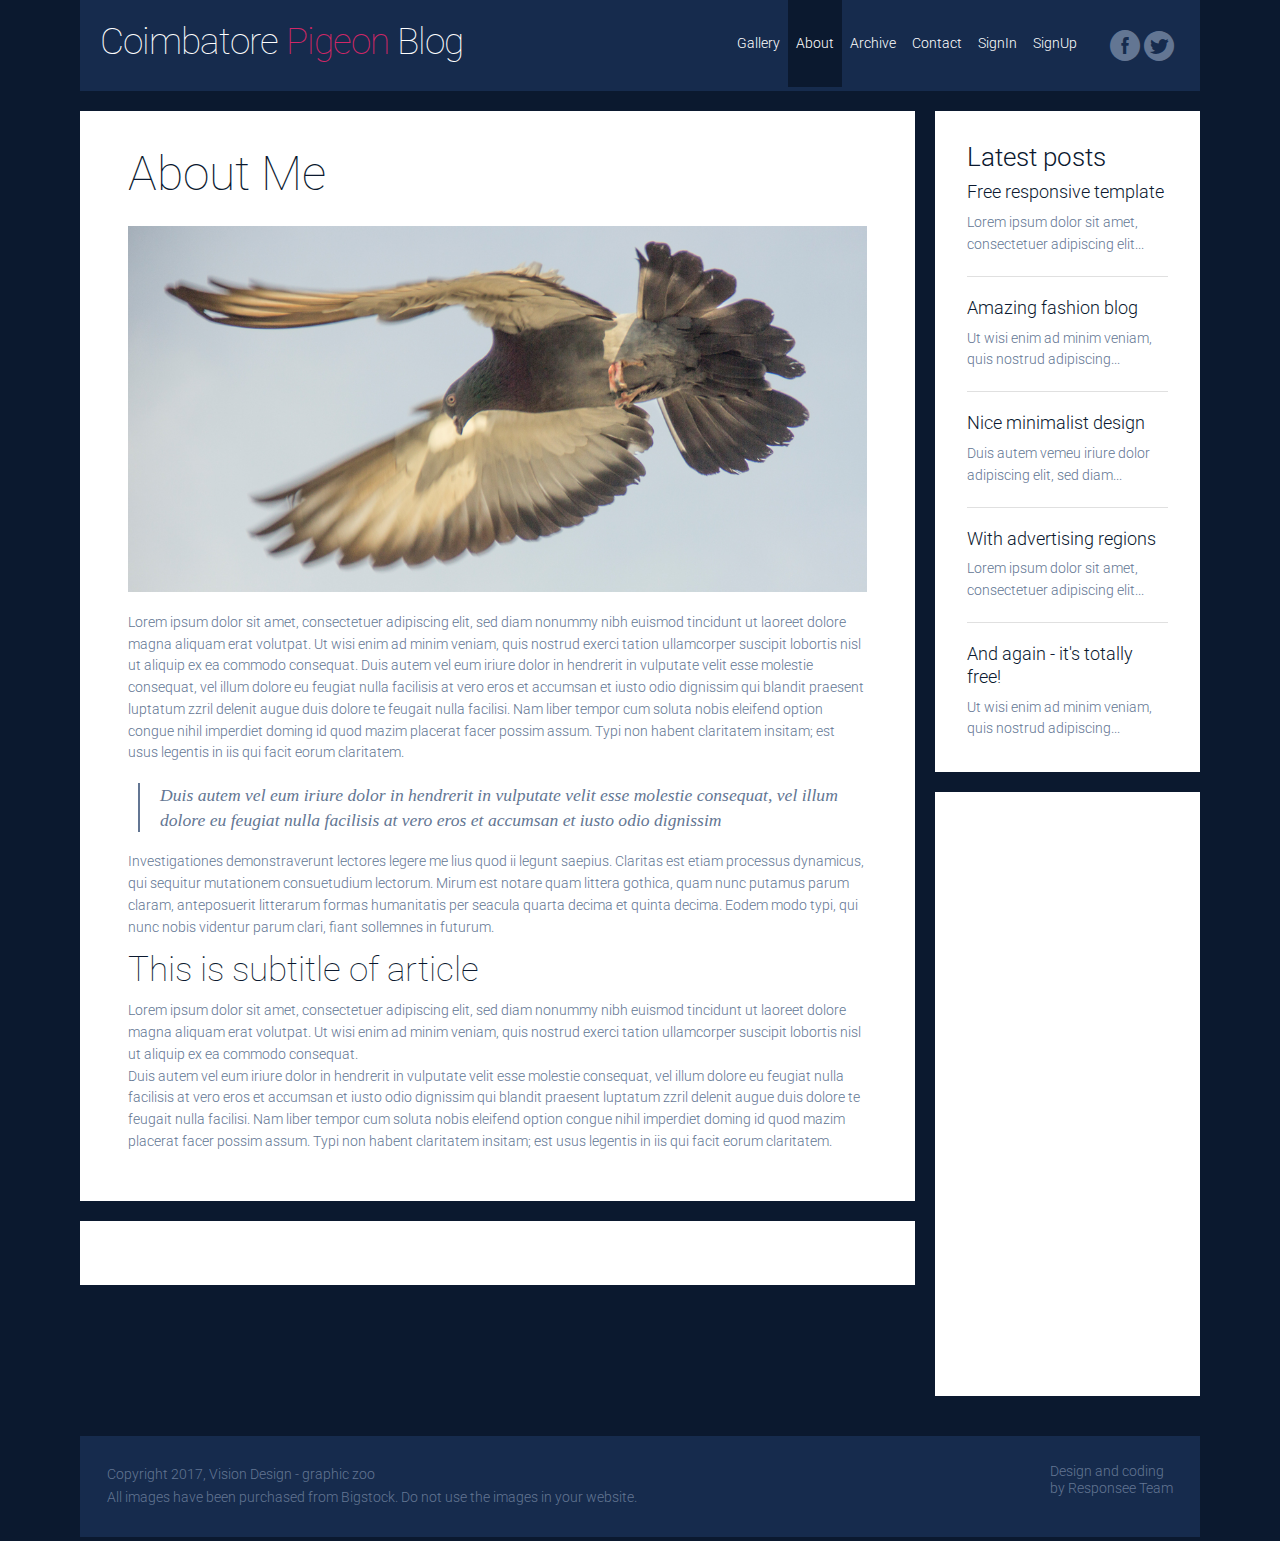
==== about.html @ 30ce37cb "Pigeon Website uplaod" ====
<!DOCTYPE html>
<html lang="en-US">
   <head>
      <meta charset="UTF-8">
      <meta name="viewport" content="width=device-width, initial-scale=1.0" />
      <title>Pegions Keeping is our Hobby | Pigeon Racing is our Passion</title>
      <meta name="description" content="Download free amazing responsive Fashion Blog template."/>
      <meta name="keywords" content="free, responsive, blog, fashion, web site, template"/>
      <link rel="stylesheet" href="css/components.css">
      <link rel="stylesheet" href="css/icons.css">
      <link rel="stylesheet" href="css/responsee.css">
      <!-- CUSTOM STYLE -->
      <link rel="stylesheet" href="css/template-style.css">       
      <link href='https://fonts.googleapis.com/css?family=Roboto:400,100,300,700&subset=latin,latin-ext' rel='stylesheet' type='text/css'>      
      <script type="text/javascript" src="js/jquery-1.8.3.min.js"></script>
      <script type="text/javascript" src="js/jquery-ui.min.js"></script>               
   </head>
   <body class="size-1140">
      <!-- TOP NAV WITH LOGO -->          
      <header class="margin-bottom">
         <div class="line">
            <nav>
               <div class="top-nav">
                  <p class="nav-text"></p>
                  <a class="logo" href="index.html">            
                  Coimbatore<span> Pigeon</span> Blog
                  </a>                                     
                  <ul class="top-ul right">
                     <li>            
                        <a href="gallery.html">Gallery</a>            
                     </li>
                     <li>            
                        <a href="about.html">About</a>            
                     </li>
                     <li>            
                        <a href="archive.html">Archive</a>            
                     </li>
                     <li>            
                        <a href="contact.html">Contact</a>            
                     </li>
                     <li>            
                        <a href="login.html">SignIn</a>            
                     </li>
					 <li>            
                        <a href="login.html">SignUp</a>            
                     </li>
                     <div class="social right">	           
                        <a target="_blank" href="https://www.facebook.com/myresponsee">
                        <i class="icon-facebook_circle icon2x"></i>
                        </a>          
                        <a target="_blank" href="https://twitter.com/MyResponsee">
                        <i class="icon-twitter_circle icon2x"></i>
                        </a>          
                     </div>
                  </ul>
               </div>
            </nav>
         </div>
      </header>
      <!-- MAIN SECTION -->                  
      <section id="article-section" class="line">
         <div class="margin">
            <!-- ARTICLES -->             
            <div class="s-12 m-7 l-9">
               <!-- ARTICLE 1 -->               
               <article class="margin-bottom">
                  <!-- text -->                 
                  <div class="post-text">
                     <h1>About Me</h1>
                     <img src="img/post3-big.jpg" alt="Fashion">
                     <p>
                        Lorem ipsum dolor sit amet, consectetuer adipiscing elit, sed diam nonummy nibh euismod tincidunt ut laoreet dolore magna 
                        aliquam erat volutpat. Ut wisi enim ad minim veniam, quis nostrud exerci tation ullamcorper suscipit lobortis nisl ut aliquip 
                        ex ea commodo consequat. Duis autem vel eum iriure dolor in hendrerit in vulputate velit esse molestie consequat, vel illum 
                        dolore eu feugiat nulla facilisis at vero eros et accumsan et iusto odio dignissim qui blandit praesent luptatum zzril delenit 
                        augue duis dolore te feugait nulla facilisi. Nam liber tempor cum soluta nobis eleifend option congue nihil imperdiet doming 
                        id quod mazim placerat facer possim assum. Typi non habent claritatem insitam; est usus legentis in iis qui facit eorum claritatem.
                     </p>
                     <br>
                     <blockquote>
                        Duis autem vel eum iriure dolor in hendrerit in vulputate velit esse molestie consequat, vel illum 
                        dolore eu feugiat nulla facilisis at vero eros et accumsan et iusto odio dignissim
                     </blockquote>
                     <br>
                     <p> 
                        Investigationes demonstraverunt lectores legere me lius quod ii legunt saepius. Claritas est etiam processus dynamicus, 
                        qui sequitur mutationem consuetudium lectorum. Mirum est notare quam littera gothica, quam nunc putamus parum claram, 
                        anteposuerit litterarum formas humanitatis per seacula quarta decima et quinta decima. Eodem modo typi, qui nunc nobis 
                        videntur parum clari, fiant sollemnes in futurum.             
                     </p>
                     <h2>This is subtitle of article</h2>
                     <p>
                        Lorem ipsum dolor sit amet, consectetuer adipiscing elit, sed diam nonummy nibh euismod tincidunt ut laoreet dolore magna 
                        aliquam erat volutpat. Ut wisi enim ad minim veniam, quis nostrud exerci tation ullamcorper suscipit lobortis nisl ut aliquip 
                        ex ea commodo consequat.
                     </p>
                     <p>
                        Duis autem vel eum iriure dolor in hendrerit in vulputate velit esse molestie consequat, vel illum 
                        dolore eu feugiat nulla facilisis at vero eros et accumsan et iusto odio dignissim qui blandit praesent luptatum zzril delenit 
                        augue duis dolore te feugait nulla facilisi. Nam liber tempor cum soluta nobis eleifend option congue nihil imperdiet doming 
                        id quod mazim placerat facer possim assum. Typi non habent claritatem insitam; est usus legentis in iis qui facit eorum claritatem.
                     </p>
                  </div>
               </article>
               <!-- AD REGION -->
               <div class="line">
                  <div class="advertising horizontal">
                     <script async src="//pagead2.googlesyndication.com/pagead/js/adsbygoogle.js"></script>
                     <!-- Fashion Blog -->
                     <ins class="adsbygoogle" style="display:block" data-ad-client="ca-pub-8115128083480193" data-ad-slot="9121305263" data-ad-format="auto"></ins>
                     <script>
                        (adsbygoogle = window.adsbygoogle || []).push({});
                     </script>          
                  </div>
               </div>
            </div>
            <!-- SIDEBAR -->             
            <div class="s-12 m-5 l-3">
               <aside>
                  <!-- LATEST POSTS -->
                  <button onclick="topFunction()" id="myBtn" title="Go to top">Top</button>
                  <div class="aside-block margin-bottom">
                     <h3>Latest posts</h3>
                     <a class="latest-posts" href="post-1.html">
                        <h5>Free responsive template</h5>
                        <p>
                           Lorem ipsum dolor sit amet, consectetuer adipiscing elit...
                        </p>
                     </a>
                     <a class="latest-posts" href="post-2.html">
                        <h5>Amazing fashion blog</h5>
                        <p>
                           Ut wisi enim ad minim veniam, quis nostrud adipiscing...
                        </p>
                     </a>
                     <a class="latest-posts" href="post-3.html">
                        <h5>Nice minimalist design</h5>
                        <p>
                           Duis autem vemeu iriure dolor adipiscing elit, sed diam...
                        </p>
                     </a>
                     <a class="latest-posts" href="post-4.html">
                        <h5>With advertising regions</h5>
                        <p>
                           Lorem ipsum dolor sit amet, consectetuer adipiscing elit...
                        </p>
                     </a>
                     <a class="latest-posts" href="post-5.html">
                        <h5>And again - it's totally free!</h5>
                        <p>
                           Ut wisi enim ad minim veniam, quis nostrud adipiscing...
                        </p>
                     </a>
                  </div>
                  <!-- AD REGION -->         
                  <div class="advertising margin-bottom hide-s">
                    <script async src="//pagead2.googlesyndication.com/pagead/js/adsbygoogle.js"></script>
                    <!-- Fashion 160x600 -->
                    <ins class="adsbygoogle"
                         style="display:inline-block;width:160px;height:600px"
                         data-ad-client="ca-pub-8115128083480193"
                         data-ad-slot="7468355662"></ins>
                    <script>
                    (adsbygoogle = window.adsbygoogle || []).push({});
                    </script>          
                  </div>
               </aside>
            </div>
         </div>
      </section>
      <!-- FOOTER -->       
      <div class="line">
         <footer>
            <div class="s-12 l-8">
               <p>
                  Copyright 2017, Vision Design - graphic zoo<br>
                  All images have been purchased from Bigstock. Do not use the images in your website.
               </p>
            </div>
            <div class="s-12 l-4">		                            
               <a class="right" href="http://www.myresponsee.com" title="Responsive framework">Design and coding<br>
               by Responsee Team
               </a>                       
            </div>
         </footer>
      </div>
      <script type="text/javascript" src="js/responsee.js"></script>
      <script>
// When the user scrolls down 20px from the top of the document, show the button
window.onscroll = function() {scrollFunction()};

function scrollFunction() {
    if (document.body.scrollTop > 100 || document.documentElement.scrollTop > 100) {
        document.getElementById("myBtn").style.display = "block";
    } else {
        document.getElementById("myBtn").style.display = "none";
    }
}

// When the user clicks on the button, scroll to the top of the document
function topFunction() {
    document.body.scrollTop = 0;
    document.documentElement.scrollTop = 0;
}
</script>
   </body>
</html>
---- css/components.css ----
/*
 * Components CSS - v4 - 2016-07-08
 * https://www.myresponsee.com
 * Copyright 2016, Vision Design - graphic zoo
 * Free to use under the MIT license.
*/
/* Tabs */
.tab-item {
  background: none repeat scroll 0 0 #fff;
  display: none;
  padding: 1.25rem 0;
}
.tab-item.tab-active {
  display: block;
}
.tab-content > .tab-label {
  display: none;
}
.tab-nav > .tab-label {
  float:left;
}
a.tab-label, a.tab-label:link, a.tab-label:visited, a.tab-label:hover {
  background: none repeat scroll 0 0 #262626;
  color: #fff;
  margin-right: 1px;
  padding: 0.625rem 1.25rem;
  transition: background 0.20s linear 0s;
  -o-transition: background 0.20s linear 0s;
  -ms-transition: background 0.20s linear 0s;
  -moz-transition: background 0.20s linear 0s;
  -webkit-transition: background 0.20s linear 0s;
}
a.tab-label:hover,a.tab-label.active-btn {
  background: none repeat scroll 0 0 #999;
}
.tab-label.active-btn {
  cursor: default;
}
.tab-content {
  text-align: left;
}
@media screen and (max-width:768px) {    
  .tab-nav > .tab-label {
    margin: 0.5px 0;
    width: 100%;
  }
}
/* Custom forms */
form.customform input, form.customform select, form.customform textarea, form.customform button {
 font-size:0.9rem;
 font-family:inherit;
 margin-bottom:1.25rem;
} 
form.customform input, form.customform select {height: 2.7rem;}
form.customform input, form.customform textarea, form.customform select { 
 background: none repeat scroll 0 0 #F5F5F5;
 transition: background 0.20s linear 0s;
 -o-transition: background 0.20s linear 0s;
 -ms-transition: background 0.20s linear 0s;
 -moz-transition: background 0.20s linear 0s;
 -webkit-transition: background 0.20s linear 0s;
}
form.customform input:hover, form.customform textarea:hover, form.customform select:hover, form.customform input:focus, form.customform textarea:focus, form.customform select:focus {background: none repeat scroll 0 0 #fff;}
form.customform input, form.customform textarea, form.customform select {
 background: none repeat scroll 0 0 #F5F5F5;
 border: 1px solid #E0E0E0;
 padding: 0.625rem;
 width: 100%;
}
form.customform input[type="file"] {
 border: 1px solid #E0E0E0;
 height: auto;
 max-height: 2.7rem;
 min-height: 2.7rem;
 padding: 0.4rem;
 width: 100%;
}
form.customform input[type="radio"], form.customform input[type="checkbox"] {
 margin-right: 0.625rem;
 width:auto;
 padding:0;
 height:auto;
}
form.customform option {padding: 0.625rem;}
form.customform select[multiple="multiple"] {height: auto;}
form.customform button {
 width: 100%;
 background: none repeat scroll 0 0 #152732;
 border: 0 none;
 color: #fff;
 height: 2.7rem;
 padding: 0.625rem;
 cursor:pointer;
 width: 100%;
 transition: background 0.20s linear 0s;
 -o-transition: background 0.20s linear 0s;
 -ms-transition: background 0.20s linear 0s;
 -moz-transition: background 0.20s linear 0s;
 -webkit-transition: background 0.20s linear 0s;
}
/* Tooltip */
a.tooltip-container,.tooltip-container {
  border-bottom:1px dotted;
  border-bottom-color: color;
  cursor: help;
  font-weight: 600;
}
a .tooltip-content,.tooltip-content {
  background: #152732 none repeat scroll 0 0;
  color: #fff!important;
  border-radius: 3px;
  display: none;
  font-size: 0.8rem;
  font-weight: normal;
  line-height: 1.3rem;
  margin-top: -1.25rem;
  max-width: 300px;
  padding: 0.625rem;
  position: absolute;
  z-index: 10;
}
.tooltip-content::after {
  border-left: 9px solid transparent;
  border-right: 9px solid transparent;
  border-top: 7px solid #152732;
  bottom: -5px;
  clear: both;
  content: "";
  height: 0;
  left: 50%;
  margin-left: -5px;
  position: absolute;
  width: 0;
}
a.tooltip-content.tooltip-bottom,.tooltip-content.tooltip-bottom {
  margin-top: 1.25rem;
}
.tooltip-content.tooltip-bottom::after {
  border-left: 9px solid transparent;
  border-right: 9px solid transparent;
  border-top: 0;
  border-bottom: 7px solid #152732;
  top: -5px;
}
/* Buttons */
.button,a.button,a.button:link,a.button:active,a.button:visited {
  background: #777 none repeat scroll 0 0;
  border: 0;
  color: #fff;
  cursor: pointer;
  display: inline-block;
  font-size: 0.85rem;
  padding: 0.825rem 1rem;
  text-align: center;
  transition: all 0.20s linear 0s;
  -o-transition: all 0.20s linear 0s;
  -ms-transition: all 0.20s linear 0s;
  -moz-transition: all 0.20s linear 0s;
  -webkit-transition: all 0.20s linear 0s;
}
.button.rounded-btn {
  border-radius: 4px;
}
.button.rounded-full-btn {
  border-radius: 100px;
}
.button:hover {box-shadow: 0 0 10px 100px rgba(255,255,255,0.15) inset;}
.button.secondary-btn,a.button.secondary-btn,a.button.secondary-btn:link,a.button.secondary-btn:active,a.button.secondary-btn:visited {
  background: #444 none repeat scroll 0 0;
}
.button.cancel-btn,a.button.cancel-btn,a.button.cancel-btn:link,a.button.cancel-btn:active,a.button.cancel-btn:visited {
  background: #dc003a none repeat scroll 0 0;
}
.button.submit-btn,a.button.submit-btn,a.button.submit-btn:link,a.button.submit-btn:active,a.button.submit-btn:visited {
  background: #b4bf04 none repeat scroll 0 0;
}
.button.reload-btn,a.button.reload-btn,a.button.reload-btn:link,a.button.reload-btn:active,a.button.reload-btn:visited {
  background: #ff9800 none repeat scroll 0 0;
}
.button.disabled-btn {
  cursor: not-allowed!important;
  opacity: 0.2;
}
.button i {
  background: rgba(0, 0, 0, 0.1) none repeat scroll 0 0;
  border-radius: 27px;
  color: #fff!important;
  display: inline-block;
  font-size: 0.8rem;
  height: 27px;
  line-height: 27px;
  margin-right: 5px;
  width: 27px;
  transition: all 0.20s linear 0s;
  -o-transition: all 0.20s linear 0s;
  -ms-transition: all 0.20s linear 0s;
  -moz-transition: all 0.20s linear 0s;
  -webkit-transition: all 0.20s linear 0s;
}
.button:hover > i {
  background: rgba(0, 0, 0, 0.06) none repeat scroll 0 0;
}
---- css/icons.css ----
/* Icon font - MFG labs */
@font-face {
  font-family: 'mfg';
    src: url('../font/mfglabsiconset-webfont.eot');
    src: url('../font/mfglabsiconset-webfont.svg#mfg_labs_iconsetregular') format('svg'),
   		   url('../font/mfglabsiconset-webfont.eot?#iefix') format('embedded-opentype'),
         url('../font/mfglabsiconset-webfont.woff') format('woff'),
         url('../font/mfglabsiconset-webfont.ttf') format('truetype');
    font-weight: normal;
    font-style: normal;
}

.icon-cloud,
.icon-at,
.icon-plus,
.icon-minus,
.icon-arrow_up,
.icon-arrow_down,
.icon-arrow_right,
.icon-arrow_left,
.icon-chevron_down,
.icon-chevron_up,
.icon-chevron_right,
.icon-chevron_left,
.icon-reorder,
.icon-list,
.icon-reorder_square,
.icon-reorder_square_line,
.icon-coverflow,
.icon-coverflow_line,
.icon-pause,
.icon-play,
.icon-step_forward,
.icon-step_backward,
.icon-fast_forward,
.icon-fast_backward,
.icon-cloud_upload,
.icon-cloud_download,
.icon-data_science,
.icon-data_science_black,
.icon-globe,
.icon-globe_black,
.icon-phone
.icon-math_ico,
.icon-math,
.icon-math_black,
.icon-paperplane_ico,
.icon-paperplane,
.icon-paperplane_black,
.icon-color_balance,
.icon-star,
.icon-star_half,
.icon-star_empty,
.icon-star_half_empty,
.icon-reload,
.icon-heart,
.icon-heart_broken,
.icon-hashtag,
.icon-reply,
.icon-retweet,
.icon-signin,
.icon-signout,
.icon-download,
.icon-upload,
.icon-placepin,
.icon-display_screen,
.icon-tablet,
.icon-smartphone,
.icon-connected_object,
.icon-lock,
.icon-unlock,
.icon-camera,
.icon-isight,
.icon-video_camera,
.icon-random,
.icon-message,
.icon-discussion,
.icon-calendar,
.icon-ringbell,
.icon-movie,
.icon-mail,
.icon-pen,
.icon-settings,
.icon-measure,
.icon-vector,
.icon-vector_pen,
.icon-mute_on,
.icon-mute_off,
.icon-home,
.icon-sheet,
.icon-arrow_big_right,
.icon-arrow_big_left,
.icon-arrow_big_down,
.icon-arrow_big_up,
.icon-dribbble_circle,
.icon-dribbble,
.icon-facebook_circle,
.icon-facebook,
.icon-git_circle_alt,
.icon-git_circle,
.icon-git,
.icon-octopus,
.icon-twitter_circle,
.icon-twitter,
.icon-google_plus_circle,
.icon-google_plus,
.icon-linked_in_circle,
.icon-linked_in,
.icon-instagram,
.icon-instagram_circle,
.icon-mfg_icon,
.icon-xing,
.icon-xing_circle,
.icon-mfg_icon_circle,
.icon-user,
.icon-user_male,
.icon-user_female,
.icon-users,
.icon-file_open,
.icon-file_close,
.icon-file_alt,
.icon-file_close_alt,
.icon-attachment,
.icon-check,
.icon-cross_mark,
.icon-cancel_circle,
.icon-check_circle,
.icon-magnifying,
.icon-inbox,
.icon-clock,
.icon-stopwatch,
.icon-hourglass,
.icon-trophy,
.icon-unlock_alt,
.icon-lock_alt,
.icon-arrow_doubled_right,
.icon-arrow_doubled_left,
.icon-arrow_doubled_down,
.icon-arrow_doubled_up,
.icon-link,
.icon-warning,
.icon-warning_alt,
.icon-magnifying_plus,
.icon-magnifying_minus,
.icon-white_question,
.icon-black_question,
.icon-stop,
.icon-share,
.icon-eye,
.icon-trash_can,
.icon-hard_drive,
.icon-information_black,
.icon-information_white,
.icon-printer,
.icon-letter,
.icon-soundcloud,
.icon-soundcloud_circle,
.icon-anchor,
.icon-female_sign,
.icon-male_sign,
.icon-joystick,
.icon-high_voltage,
.icon-fire,
.icon-newspaper,
.icon-chart,
.icon-spread,
.icon-spinner_1,
.icon-spinner_2,
.icon-chart_alt,
.icon-label,
.icon-brush,
.icon-refresh,
.icon-node,
.icon-node_2,
.icon-node_3,
.icon-link_2_nodes,
.icon-link_3_nodes,
.icon-link_loop_nodes,
.icon-node_size,
.icon-node_color,
.icon-layout_directed,
.icon-layout_radial,
.icon-layout_hierarchical,
.icon-node_link_direction,
.icon-node_link_short_path,
.icon-node_cluster,
.icon-display_graph,
.icon-node_link_weight,
.icon-more_node_links,
.icon-node_shape,
.icon-node_icon,
.icon-node_text,
.icon-node_link_text,
.icon-node_link_color,
.icon-node_link_shape,
.icon-credit_card,
.icon-disconnect,
.icon-graph,
.icon-new_user {
  font-family: 'mfg';
  font-style: normal;
  font-variant: normal;
  font-weight: normal;
  color:#e3e3e3;
  speak: none; 
  text-transform: none;
  /* Better Font Rendering =========== */
  -webkit-font-smoothing: antialiased;
  -moz-osx-font-smoothing: grayscale;
}
.icon2x {font-size: 2rem;}
.icon3x {font-size: 3rem;}

.icon-cloud:before { content: "\2601"; }
.icon-at:before { content: "\0040"; }
.icon-plus:before { content: "\002B"; }
.icon-minus:before { content: "\2212"; }
.icon-arrow_up:before { content: "\2191"; }
.icon-arrow_down:before { content: "\2193"; }
.icon-arrow_right:before { content: "\2192"; }
.icon-arrow_left:before { content: "\2190"; }
.icon-chevron_down:before { content: "\f004"; }
.icon-chevron_up:before { content: "\f005"; }
.icon-chevron_right:before { content: "\f006"; }
.icon-chevron_left:before { content: "\f007"; }
.icon-reorder:before { content: "\f008"; }
.icon-list:before { content: "\f009"; }
.icon-reorder_square:before { content: "\f00a"; }
.icon-reorder_square_line:before { content: "\f00b"; }
.icon-coverflow:before { content: "\f00c"; }
.icon-coverflow_line:before { content: "\f00d"; }
.icon-pause:before { content: "\f00e"; }
.icon-play:before { content: "\f00f"; }
.icon-step_forward:before { content: "\f010"; }
.icon-step_backward:before { content: "\f011"; }
.icon-fast_forward:before { content: "\f012"; }
.icon-fast_backward:before { content: "\f013"; }
.icon-cloud_upload:before { content: "\f014"; }
.icon-cloud_download:before { content: "\f015"; }
.icon-data_science:before { content: "\f016"; }
.icon-data_science_black:before { content: "\f017"; }
.icon-globe:before { content: "\f018"; }
.icon-globe_black:before { content: "\f019"; }
.icon-math_ico:before { content: "\f01a"; }
.icon-math:before { content: "\f01b"; }
.icon-math_black:before { content: "\f01c"; }
.icon-paperplane_ico:before { content: "\f01d"; }
.icon-paperplane:before { content: "\f01e"; }
.icon-paperplane_black:before { content: "\f01f"; }
.icon-color_balance:before { content: "\f020"; }
.icon-star:before { content: "\2605"; }
.icon-star_half:before { content: "\f022"; }
.icon-star_empty:before { content: "\2606"; }
.icon-star_half_empty:before { content: "\f024"; }
.icon-reload:before { content: "\f025"; }
.icon-heart:before { content: "\2665"; }
.icon-heart_broken:before { content: "\f028"; }
.icon-hashtag:before { content: "\f029"; }
.icon-reply:before { content: "\f02a"; }
.icon-retweet:before { content: "\f02b"; }
.icon-signin:before { content: "\f02c"; }
.icon-signout:before { content: "\f02d"; }
.icon-download:before { content: "\f02e"; }
.icon-upload:before { content: "\f02f"; }
.icon-placepin:before { content: "\f031"; }
.icon-display_screen:before { content: "\f032"; }
.icon-tablet:before { content: "\f033"; }
.icon-smartphone:before { content: "\f034"; }
.icon-connected_object:before { content: "\f035"; }
.icon-lock:before { content: "\F512"; }
.icon-unlock:before { content: "\F513"; }
.icon-camera:before { content: "\F4F7"; }
.icon-isight:before { content: "\f039"; }
.icon-video_camera:before { content: "\f03a"; }
.icon-random:before { content: "\f03b"; }
.icon-message:before { content: "\F4AC"; }
.icon-discussion:before { content: "\f03d"; }
.icon-calendar:before { content: "\F4C5"; }
.icon-ringbell:before { content: "\f03f"; }
.icon-movie:before { content: "\f040"; }
.icon-mail:before { content: "\2709"; }
.icon-pen:before { content: "\270F"; }
.icon-settings:before { content: "\9881"; }
.icon-measure:before { content: "\f044"; }
.icon-vector:before { content: "\f045"; }
.icon-vector_pen:before { content: "\2712"; }
.icon-mute_on:before { content: "\f047"; }
.icon-mute_off:before { content: "\f048"; }
.icon-home:before { content: "\2302"; }
.icon-sheet:before { content: "\f04a"; }
.icon-arrow_big_right:before { content: "\21C9"; }
.icon-arrow_big_left:before { content: "\21C7"; }
.icon-arrow_big_down:before { content: "\21CA"; }
.icon-arrow_big_up:before { content: "\21C8"; }
.icon-dribbble_circle:before { content: "\f04f"; }
.icon-dribbble:before { content: "\f050"; }
.icon-facebook_circle:before { content: "\f051"; }
.icon-facebook:before { content: "\f052"; }
.icon-git_circle_alt:before { content: "\f053"; }
.icon-git_circle:before { content: "\f054"; }
.icon-git:before { content: "\f055"; }
.icon-octopus:before { content: "\f056"; }
.icon-twitter_circle:before { content: "\f057"; }
.icon-twitter:before { content: "\f058"; }
.icon-google_plus_circle:before { content: "\f059"; }
.icon-google_plus:before { content: "\f05a"; }
.icon-linked_in_circle:before { content: "\f05b"; }
.icon-linked_in:before { content: "\f05c"; }
.icon-instagram:before { content: "\f05d"; }
.icon-instagram_circle:before { content: "\f05e"; }
.icon-mfg_icon:before { content: "\f05f"; }
.icon-xing:before { content: "\F532"; }
.icon-xing_circle:before { content: "\F533"; }
.icon-mfg_icon_circle:before { content: "\f060"; }
.icon-user:before { content: "\f061"; }
.icon-user_male:before { content: "\f062"; }
.icon-user_female:before { content: "\f063"; }
.icon-users:before { content: "\f064"; }
.icon-file_open:before { content: "\F4C2"; }
.icon-file_close:before { content: "\f067"; }
.icon-file_alt:before { content: "\f068"; }
.icon-file_close_alt:before { content: "\f069"; }
.icon-attachment:before { content: "\f06a"; }
.icon-check:before { content: "\2713"; }
.icon-cross_mark:before { content: "\274C"; }
.icon-cancel_circle:before { content: "\F06E"; }
.icon-check_circle:before { content: "\f06d"; }
.icon-magnifying:before { content: "\F50D"; }
.icon-inbox:before { content: "\f070"; }
.icon-clock:before { content: "\23F2"; }
.icon-stopwatch:before { content: "\23F1"; }
.icon-hourglass:before { content: "\231B"; }
.icon-trophy:before { content: "\f074"; }
.icon-unlock_alt:before { content: "\F075"; }
.icon-lock_alt:before { content: "\F510"; }
.icon-arrow_doubled_right:before { content: "\21D2"; }
.icon-arrow_doubled_left:before { content: "\21D0"; }
.icon-arrow_doubled_down:before { content: "\21D3"; }
.icon-arrow_doubled_up:before { content: "\21D1"; }
.icon-link:before { content: "\f07B"; }
.icon-warning:before { content: "\2757"; }
.icon-warning_alt:before { content: "\2755"; }
.icon-magnifying_plus:before { content: "\f07E"; }
.icon-magnifying_minus:before { content: "\f07F"; }
.icon-white_question:before { content: "\2754"; }
.icon-black_question:before { content: "\2753"; }
.icon-stop:before { content: "\f080"; }
.icon-share:before { content: "\f081"; }
.icon-eye:before { content: "\f082"; }
.icon-trash_can:before { content: "\f083"; }
.icon-hard_drive:before { content: "\f084"; }
.icon-information_black:before { content: "\f085"; }
.icon-information_white:before { content: "\f086"; }
.icon-printer:before { content: "\f087"; }
.icon-letter:before { content: "\f088"; }
.icon-soundcloud:before { content: "\f089"; }
.icon-soundcloud_circle:before { content: "\f08A"; }
.icon-anchor:before { content: "\2693"; }
.icon-female_sign:before { content: "\2640"; }
.icon-male_sign:before { content: "\2642"; }
.icon-joystick:before { content: "\F514"; }
.icon-high_voltage:before { content: "\26A1"; }
.icon-fire:before { content: "\F525"; }
.icon-newspaper:before { content: "\F4F0"; }
.icon-chart:before { content: "\F526"; }
.icon-spread:before { content: "\F527"; }
.icon-spinner_1:before { content: "\F528"; }
.icon-spinner_2:before { content: "\F529"; }
.icon-chart_alt:before { content: "\F530"; }
.icon-label:before { content: "\F531"; }
.icon-brush:before { content: "\E000"; }
.icon-refresh:before { content: "\E001"; }
.icon-node:before { content: "\E002"; }
.icon-node_2:before { content: "\E003"; }
.icon-node_3:before { content: "\E004"; }
.icon-link_2_nodes:before { content: "\E005"; }
.icon-link_3_nodes:before { content: "\E006"; }
.icon-link_loop_nodes:before { content: "\E007"; }
.icon-node_size:before { content: "\E008"; }
.icon-node_color:before { content: "\E009"; }
.icon-layout_directed:before { content: "\E010"; }
.icon-layout_radial:before { content: "\E011"; }
.icon-layout_hierarchical:before { content: "\E012"; }
.icon-node_link_direction:before { content: "\E013"; }
.icon-node_link_short_path:before { content: "\E014"; }
.icon-node_cluster:before { content: "\E015"; }
.icon-display_graph:before { content: "\E016"; }
.icon-node_link_weight:before { content: "\E017"; }
.icon-more_node_links:before { content: "\E018"; }
.icon-node_shape:before { content: "\E00A"; }
.icon-node_icon:before { content: "\E00B"; }
.icon-node_text:before { content: "\E00C"; }
.icon-node_link_text:before { content: "\E00D"; }
.icon-node_link_color:before { content: "\E00E"; }
.icon-node_link_shape:before { content: "\E00F"; }
.icon-credit_card:before { content: "\F4B3"; }
.icon-disconnect:before { content: "\F534"; }
.icon-graph:before { content: "\F535"; }
.icon-new_user:before { content: "\F536"; }


/* Icon font - Simple Line Icons */
@font-face {
  font-family: 'sli';
  src: url('../font/Simple-Line-Icons.eot?v=2.2.2');
  src: url('../font/Simple-Line-Icons.eot?v=2.2.2#iefix') format('embedded-opentype'), url('../font/Simple-Line-Icons.ttf?v=2.2.2') format('truetype'), url('../font/Simple-Line-Icons.woff2?v=2.2.2') format('woff2'), url('../font/Simple-Line-Icons.woff?v=2.2.2') format('woff'), url('../font/Simple-Line-Icons.svg?v=2.2.2#simple-line-icons') format('svg');
  font-weight: normal;
  font-style: normal;
}

.icon-sli-user,
.icon-sli-people,
.icon-sli-user-female,
.icon-sli-user-follow,
.icon-sli-user-following,
.icon-sli-user-unfollow,
.icon-sli-login,
.icon-sli-logout,
.icon-sli-emotsmile,
.icon-sli-phone,
.icon-sli-call-end,
.icon-sli-call-in,
.icon-sli-call-out,
.icon-sli-map,
.icon-sli-location-pin,
.icon-sli-direction,
.icon-sli-directions,
.icon-sli-compass,
.icon-sli-layers,
.icon-sli-menu,
.icon-sli-list,
.icon-sli-options-vertical,
.icon-sli-options,
.icon-sli-arrow-down,
.icon-sli-arrow-left,
.icon-sli-arrow-right,
.icon-sli-arrow-up,
.icon-sli-arrow-up-circle,
.icon-sli-arrow-left-circle,
.icon-sli-arrow-right-circle,
.icon-sli-arrow-down-circle,
.icon-sli-check,
.icon-sli-clock,
.icon-sli-plus,
.icon-sli-minus,
.icon-sli-close,
.icon-sli-organization,
.icon-sli-trophy,
.icon-sli-screen-smartphone,
.icon-sli-screen-desktop,
.icon-sli-plane,
.icon-sli-notebook,
.icon-sli-mustache,
.icon-sli-mouse,
.icon-sli-magnet,
.icon-sli-energy,
.icon-sli-disc,
.icon-sli-cursor,
.icon-sli-cursor-move,
.icon-sli-crop,
.icon-sli-chemistry,
.icon-sli-speedometer,
.icon-sli-shield,
.icon-sli-screen-tablet,
.icon-sli-magic-wand,
.icon-sli-hourglass,
.icon-sli-graduation,
.icon-sli-ghost,
.icon-sli-game-controller,
.icon-sli-fire,
.icon-sli-eyeglass,
.icon-sli-envelope-open,
.icon-sli-envelope-letter,
.icon-sli-bell,
.icon-sli-badge,
.icon-sli-anchor,
.icon-sli-wallet,
.icon-sli-vector,
.icon-sli-speech,
.icon-sli-puzzle,
.icon-sli-printer,
.icon-sli-present,
.icon-sli-playlist,
.icon-sli-pin,
.icon-sli-picture,
.icon-sli-handbag,
.icon-sli-globe-alt,
.icon-sli-globe,
.icon-sli-folder-alt,
.icon-sli-folder,
.icon-sli-film,
.icon-sli-feed,
.icon-sli-drop,
.icon-sli-drawer,
.icon-sli-docs,
.icon-sli-doc,
.icon-sli-diamond,
.icon-sli-cup,
.icon-sli-calculator,
.icon-sli-bubbles,
.icon-sli-briefcase,
.icon-sli-book-open,
.icon-sli-basket-loaded,
.icon-sli-basket,
.icon-sli-bag,
.icon-sli-action-undo,
.icon-sli-action-redo,
.icon-sli-wrench,
.icon-sli-umbrella,
.icon-sli-trash,
.icon-sli-tag,
.icon-sli-support,
.icon-sli-frame,
.icon-sli-size-fullscreen,
.icon-sli-size-actual,
.icon-sli-shuffle,
.icon-sli-share-alt,
.icon-sli-share,
.icon-sli-rocket,
.icon-sli-question,
.icon-sli-pie-chart,
.icon-sli-pencil,
.icon-sli-note,
.icon-sli-loop,
.icon-sli-home,
.icon-sli-grid,
.icon-sli-graph,
.icon-sli-microphone,
.icon-sli-music-tone-alt,
.icon-sli-music-tone,
.icon-sli-earphones-alt,
.icon-sli-earphones,
.icon-sli-equalizer,
.icon-sli-like,
.icon-sli-dislike,
.icon-sli-control-start,
.icon-sli-control-rewind,
.icon-sli-control-play,
.icon-sli-control-pause,
.icon-sli-control-forward,
.icon-sli-control-end,
.icon-sli-volume-1,
.icon-sli-volume-2,
.icon-sli-volume-off,
.icon-sli-calendar,
.icon-sli-bulb,
.icon-sli-chart,
.icon-sli-ban,
.icon-sli-bubble,
.icon-sli-camrecorder,
.icon-sli-camera,
.icon-sli-cloud-download,
.icon-sli-cloud-upload,
.icon-sli-envelope,
.icon-sli-eye,
.icon-sli-flag,
.icon-sli-heart,
.icon-sli-info,
.icon-sli-key,
.icon-sli-link,
.icon-sli-lock,
.icon-sli-lock-open,
.icon-sli-magnifier,
.icon-sli-magnifier-add,
.icon-sli-magnifier-remove,
.icon-sli-paper-clip,
.icon-sli-paper-plane,
.icon-sli-power,
.icon-sli-refresh,
.icon-sli-reload,
.icon-sli-settings,
.icon-sli-star,
.icon-sli-symbol-female,
.icon-sli-symbol-male,
.icon-sli-target,
.icon-sli-credit-card,
.icon-sli-paypal,
.icon-sli-social-tumblr,
.icon-sli-social-twitter,
.icon-sli-social-facebook,
.icon-sli-social-instagram,
.icon-sli-social-linkedin,
.icon-sli-social-pinterest,
.icon-sli-social-github,
.icon-sli-social-google,
.icon-sli-social-reddit,
.icon-sli-social-skype,
.icon-sli-social-dribbble,
.icon-sli-social-behance,
.icon-sli-social-foursqare,
.icon-sli-social-soundcloud,
.icon-sli-social-spotify,
.icon-sli-social-stumbleupon,
.icon-sli-social-youtube,
.icon-sli-social-dropbox {
  font-family: 'sli';
  font-style: normal;  
  font-variant: normal;
  font-weight: normal;
  color:#e3e3e3;
  speak: none;
  text-transform: none;
  /* Better Font Rendering =========== */
  -webkit-font-smoothing: antialiased;
  -moz-osx-font-smoothing: grayscale;
}
.icon-sli-user:before { content: "\e005"; }
.icon-sli-people:before { content: "\e001"; }
.icon-sli-user-female:before { content: "\e000"; }
.icon-sli-user-follow:before { content: "\e002"; }
.icon-sli-user-following:before { content: "\e003"; }
.icon-sli-user-unfollow:before { content: "\e004"; }
.icon-sli-login:before { content: "\e066"; }
.icon-sli-logout:before { content: "\e065"; }
.icon-sli-emotsmile:before { content: "\e021"; }
.icon-sli-phone:before { content: "\e600"; }
.icon-sli-call-end:before { content: "\e048"; }
.icon-sli-call-in:before { content: "\e047"; }
.icon-sli-call-out:before { content: "\e046"; }
.icon-sli-map:before { content: "\e033"; }
.icon-sli-location-pin:before { content: "\e096"; }
.icon-sli-direction:before { content: "\e042"; }
.icon-sli-directions:before { content: "\e041"; }
.icon-sli-compass:before { content: "\e045"; }
.icon-sli-layers:before { content: "\e034"; }
.icon-sli-menu:before { content: "\e601"; }
.icon-sli-list:before { content: "\e067"; }
.icon-sli-options-vertical:before { content: "\e602"; }
.icon-sli-options:before { content: "\e603"; }
.icon-sli-arrow-down:before { content: "\e604"; }
.icon-sli-arrow-left:before { content: "\e605"; }
.icon-sli-arrow-right:before { content: "\e606"; }
.icon-sli-arrow-up:before { content: "\e607"; }
.icon-sli-arrow-up-circle:before { content: "\e078"; }
.icon-sli-arrow-left-circle:before { content: "\e07a"; }
.icon-sli-arrow-right-circle:before { content: "\e079"; }
.icon-sli-arrow-down-circle:before { content: "\e07b"; }
.icon-sli-check:before { content: "\e080"; }
.icon-sli-clock:before { content: "\e081"; }
.icon-sli-plus:before { content: "\e095"; }
.icon-sli-minus:before { content: "\e615"; }
.icon-sli-close:before { content: "\e082"; }
.icon-sli-organization:before { content: "\e616"; }

.icon-sli-trophy:before { content: "\e006"; }
.icon-sli-screen-smartphone:before { content: "\e010"; }
.icon-sli-screen-desktop:before { content: "\e011"; }
.icon-sli-plane:before { content: "\e012"; }
.icon-sli-notebook:before { content: "\e013"; }
.icon-sli-mustache:before { content: "\e014"; }
.icon-sli-mouse:before { content: "\e015"; }
.icon-sli-magnet:before { content: "\e016"; }
.icon-sli-energy:before { content: "\e020"; }
.icon-sli-disc:before { content: "\e022"; }
.icon-sli-cursor:before { content: "\e06e"; }
.icon-sli-cursor-move:before { content: "\e023"; }
.icon-sli-crop:before { content: "\e024"; }
.icon-sli-chemistry:before { content: "\e026"; }
.icon-sli-speedometer:before { content: "\e007"; }
.icon-sli-shield:before { content: "\e00e"; }
.icon-sli-screen-tablet:before { content: "\e00f"; }
.icon-sli-magic-wand:before { content: "\e017"; }
.icon-sli-hourglass:before { content: "\e018"; }
.icon-sli-graduation:before { content: "\e019"; }
.icon-sli-ghost:before { content: "\e01a"; }
.icon-sli-game-controller:before { content: "\e01b"; }
.icon-sli-fire:before { content: "\e01c"; }
.icon-sli-eyeglass:before { content: "\e01d"; }
.icon-sli-envelope-open:before { content: "\e01e"; }
.icon-sli-envelope-letter:before { content: "\e01f"; }
.icon-sli-bell:before { content: "\e027"; }
.icon-sli-badge:before { content: "\e028"; }
.icon-sli-anchor:before { content: "\e029"; }
.icon-sli-wallet:before { content: "\e02a"; }
.icon-sli-vector:before { content: "\e02b"; }
.icon-sli-speech:before { content: "\e02c"; }
.icon-sli-puzzle:before { content: "\e02d"; }
.icon-sli-printer:before { content: "\e02e"; }
.icon-sli-present:before { content: "\e02f"; }
.icon-sli-playlist:before { content: "\e030"; }
.icon-sli-pin:before { content: "\e031"; }
.icon-sli-picture:before { content: "\e032"; }
.icon-sli-handbag:before { content: "\e035"; }
.icon-sli-globe-alt:before { content: "\e036"; }
.icon-sli-globe:before { content: "\e037"; }
.icon-sli-folder-alt:before { content: "\e039"; }
.icon-sli-folder:before { content: "\e089"; }
.icon-sli-film:before { content: "\e03a"; }
.icon-sli-feed:before { content: "\e03b"; }
.icon-sli-drop:before { content: "\e03e"; }
.icon-sli-drawer:before { content: "\e03f"; }
.icon-sli-docs:before { content: "\e040"; }
.icon-sli-doc:before { content: "\e085"; }
.icon-sli-diamond:before { content: "\e043"; }
.icon-sli-cup:before { content: "\e044"; }
.icon-sli-calculator:before { content: "\e049"; }
.icon-sli-bubbles:before { content: "\e04a"; }
.icon-sli-briefcase:before { content: "\e04b"; }
.icon-sli-book-open:before { content: "\e04c"; }
.icon-sli-basket-loaded:before { content: "\e04d"; }
.icon-sli-basket:before { content: "\e04e"; }
.icon-sli-bag:before { content: "\e04f"; }
.icon-sli-action-undo:before { content: "\e050"; }
.icon-sli-action-redo:before { content: "\e051"; }
.icon-sli-wrench:before { content: "\e052"; }
.icon-sli-umbrella:before { content: "\e053"; }
.icon-sli-trash:before { content: "\e054"; }
.icon-sli-tag:before { content: "\e055"; }
.icon-sli-support:before { content: "\e056"; }
.icon-sli-frame:before { content: "\e038"; }
.icon-sli-size-fullscreen:before { content: "\e057"; }
.icon-sli-size-actual:before { content: "\e058"; }
.icon-sli-shuffle:before { content: "\e059"; }
.icon-sli-share-alt:before { content: "\e05a"; }
.icon-sli-share:before { content: "\e05b"; }
.icon-sli-rocket:before { content: "\e05c"; }
.icon-sli-question:before { content: "\e05d"; }
.icon-sli-pie-chart:before { content: "\e05e"; }
.icon-sli-pencil:before { content: "\e05f"; }
.icon-sli-note:before { content: "\e060"; }
.icon-sli-loop:before { content: "\e064"; }
.icon-sli-home:before { content: "\e069"; }
.icon-sli-grid:before { content: "\e06a"; }
.icon-sli-graph:before { content: "\e06b"; }
.icon-sli-microphone:before { content: "\e063"; }
.icon-sli-music-tone-alt:before { content: "\e061"; }
.icon-sli-music-tone:before { content: "\e062"; }
.icon-sli-earphones-alt:before { content: "\e03c"; }
.icon-sli-earphones:before { content: "\e03d"; }
.icon-sli-equalizer:before { content: "\e06c"; }
.icon-sli-like:before { content: "\e068"; }
.icon-sli-dislike:before { content: "\e06d"; }
.icon-sli-control-start:before { content: "\e06f"; }
.icon-sli-control-rewind:before { content: "\e070"; }
.icon-sli-control-play:before { content: "\e071"; }
.icon-sli-control-pause:before { content: "\e072"; }
.icon-sli-control-forward:before { content: "\e073"; }
.icon-sli-control-end:before { content: "\e074"; }
.icon-sli-volume-1:before { content: "\e09f"; }
.icon-sli-volume-2:before { content: "\e0a0"; }
.icon-sli-volume-off:before { content: "\e0a1"; }
.icon-sli-calendar:before { content: "\e075"; }
.icon-sli-bulb:before { content: "\e076"; }
.icon-sli-chart:before { content: "\e077"; }
.icon-sli-ban:before { content: "\e07c"; }
.icon-sli-bubble:before { content: "\e07d"; }
.icon-sli-camrecorder:before { content: "\e07e"; }
.icon-sli-camera:before { content: "\e07f"; }
.icon-sli-cloud-download:before { content: "\e083"; }
.icon-sli-cloud-upload:before { content: "\e084"; }
.icon-sli-envelope:before { content: "\e086"; }
.icon-sli-eye:before { content: "\e087"; }
.icon-sli-flag:before { content: "\e088"; }
.icon-sli-heart:before { content: "\e08a"; }
.icon-sli-info:before { content: "\e08b"; }
.icon-sli-key:before { content: "\e08c"; }
.icon-sli-link:before { content: "\e08d"; }
.icon-sli-lock:before { content: "\e08e"; }
.icon-sli-lock-open:before { content: "\e08f"; }
.icon-sli-magnifier:before { content: "\e090"; }
.icon-sli-magnifier-add:before { content: "\e091"; }
.icon-sli-magnifier-remove:before { content: "\e092"; }
.icon-sli-paper-clip:before { content: "\e093"; }
.icon-sli-paper-plane:before { content: "\e094"; }
.icon-sli-power:before { content: "\e097"; }
.icon-sli-refresh:before { content: "\e098"; }
.icon-sli-reload:before { content: "\e099"; }
.icon-sli-settings:before { content: "\e09a"; }
.icon-sli-star:before { content: "\e09b"; }
.icon-sli-symbol-female:before { content: "\e09c"; }
.icon-sli-symbol-male:before { content: "\e09d"; }
.icon-sli-target:before { content: "\e09e"; }
.icon-sli-credit-card:before { content: "\e025"; }
.icon-sli-paypal:before { content: "\e608"; }
.icon-sli-social-tumblr:before { content: "\e00a"; }
.icon-sli-social-twitter:before { content: "\e009"; }
.icon-sli-social-facebook:before { content: "\e00b"; }
.icon-sli-social-instagram:before { content: "\e609"; }
.icon-sli-social-linkedin:before { content: "\e60a"; }
.icon-sli-social-pinterest:before { content: "\e60b"; }
.icon-sli-social-github:before { content: "\e60c"; }
.icon-sli-social-google:before { content: "\e60d"; }
.icon-sli-social-reddit:before { content: "\e60e"; }
.icon-sli-social-skype:before { content: "\e60f"; }
.icon-sli-social-dribbble:before { content: "\e00d"; }
.icon-sli-social-behance:before { content: "\e610"; }
.icon-sli-social-foursqare:before { content: "\e611"; }
.icon-sli-social-soundcloud:before { content: "\e612"; }
.icon-sli-social-spotify:before { content: "\e613"; }
.icon-sli-social-stumbleupon:before { content: "\e614"; }
.icon-sli-social-youtube:before { content: "\e008"; }
.icon-sli-social-dropbox:before { content: "\e00c"; }
---- css/responsee.css ----
﻿/*
 * Responsee CSS - v4.1 - 2017-05-14
 * https://www.myresponsee.com
 * Copyright 2016, Vision Design - graphic zoo
 * Free to use under the MIT license.
*/
* {  
  -webkit-box-sizing:border-box;
  -moz-box-sizing:border-box;
  box-sizing:border-box;
  margin:0;	
}
body {
  background:none repeat scroll 0 0 #d3d3d3;
  font-size:16px;
  font-family:"Open Sans",Arial,sans-serif;
  color:#444;
}
h1,h2,h3,h4,h5,h6 {
  color:#152732;
  font-weight: normal;
  line-height: 1.3;
  margin:0.5rem 0;  
}
h1 {font-size:2.7rem;}
h2 {font-size:2.2rem;}  
h3 {font-size:1.8rem;}  
h4 {font-size:1.4rem;}  
h5 {font-size:1.1rem;}  
h6 {font-size:0.9rem;}    
a, a:link, a:visited, a:hover, a:active {
  text-decoration:none;
  color:#9BB800;
  transition:color 0.20s linear 0s;
  -o-transition:color 0.20s linear 0s;
  -ms-transition:color 0.20s linear 0s;
  -moz-transition:color 0.20s linear 0s;
  -webkit-transition:color 0.20s linear 0s;
}  
a:hover {color:#B6C900;}
p,li,dl,blockquote,table,kbd {
  font-size: 0.85rem;
  line-height: 1.6;
}
b,strong {font-weight:700;}
.text-center {text-align:center!important;}
.text-right {text-align:right!important;}
img {
  border:0;
  display:block;
  height:auto;
  max-width:100%;
  width:auto;
}
.owl-item img, .full-img {
  max-width: none;
  width:100%;
}  
table {
  background:none repeat scroll 0 0 #fff;
  border:1px solid #f0f0f0;
  border-collapse:collapse;
  border-spacing:0;
  text-align:left;
  width:100%;
}
table tr td, table tr th {padding:0.625rem;}
table tfoot, table thead,table tr:nth-of-type(2n) {background:none repeat scroll 0 0 #f0f0f0;}
th,table tr:nth-of-type(2n) td {border-right:1px solid #fff;}
td {border-right:1px solid #f0f0f0;}
.size-960 .line,.size-1140 .line,.size-1280 .line {
  margin:0 auto;
  padding:0 0.625rem;
}
hr {
  border: 0;
  border-top: 1px solid #e5e5e5;
  clear:both;  
  height:0; 
  margin:2.5rem auto;
}
li {padding:0;}
ul,ol {padding-left:1.25rem;}
blockquote {
  border:2px solid #f0f0f0;
  padding:1.25rem;
}
cite {
  color:#999;
  display:block;
  font-size:0.8rem;
}
cite:before {content:"— ";}
dl dt {font-weight:700;}
dl dd {margin-bottom:0.625rem;}
dl dd:last-child {margin-bottom:0;}
abbr {cursor:help;}
abbr[title] {border-bottom:1px dotted;}
kbd {
  background: #152732 none repeat scroll 0 0;
  color: #fff;
  padding: 0.125rem 0.3125rem;
}
code, kbd, pre, samp {font-family: Menlo,Monaco,Consolas,"Courier New",monospace;}
mark {
  background: #F3F8A9 none repeat scroll 0 0;
  padding: 0.125rem 0.3125rem;
}
.size-960 .line {max-width:60rem;}
.size-1140 .line {max-width:71.25rem;}
.size-1280 .line {max-width:80rem;}
.size-960.align-content-left .line,.size-1140.align-content-left .line,.size-1280.align-content-left .line {margin-left:0;}
form {line-height:1.4;}
nav {
  display:block;
  width:100%;
  background:#152732;
}
.line:after, nav:after, .center:after, .box:after, .margin:after, .margin2x:after {
  clear:both;
  content:".";
  display:block;
  height:0;
  line-height:0;
  overflow: hidden;
  visibility:hidden;
}
.top-nav ul {padding:0;}
.top-nav ul ul {
  position:absolute;
  background:#152732;
}
.top-nav li {
  float:left;
  list-style:none outside none;
  cursor:pointer;
}
.top-nav li a {
  color:#fff; 
  display:block;
  font-size:1rem;
  padding:1.25rem; 
}
.top-nav li ul li a {
  background:none repeat scroll 0 0 #152732;
  min-width:100%;
  padding:0.625rem;
}
.top-nav li a:hover, .aside-nav li a:hover {background:rgba(153, 153, 153, 0.25);}
.top-nav li ul {display:none;}
.top-nav li ul li,.top-nav li ul li ul li {
  float:none;
  list-style:none outside none;
  min-width:100%;
  padding:0;
}
.count-number {
  background: rgba(153, 153, 153, 0.25) none repeat scroll 0 0;
  border-radius: 10rem;
  color: #fff;
  display: inline-block;
  font-size: 0.7rem;
  height: 1.3rem;
  line-height: 1.3rem; 
  margin: 0 0 -0.3125rem 0.3125rem;
  text-align: center;
  width: 1.3rem;
}
ul.chevron .count-number {display:none;}
ul.chevron .submenu > a:after, ul.chevron .sub-submenu > a:after,ul.chevron .aside-submenu > a:after, ul.chevron .aside-sub-submenu > a:after {
  content:"\f004";
  display:inline-block;
  font-family:mfg;
  font-size:0.7rem;
  margin:0 0.625rem;
}
.top-nav .active-item a {background:none repeat scroll 0 0 rgba(153, 153, 153, 0.25);}
.aside-nav > ul > li.active-item > a:link,.aside-nav > ul > li.active-item > a:visited {
  background:none repeat scroll 0 0 rgba(153, 153, 153, 0.25);
  color:#fff;
} 
@media screen and (min-width:769px) {
  .aside-nav .count-number {
	  margin-left:-1.25rem;	
	  float:right;	
  }
  .top-nav li:hover > ul {
	  display:block;
	  z-index:10;
  }  
  .top-nav li:hover > ul ul {
    left:100%;
    margin:-2.5rem 0;
    width:100%;
  } 
}
.nav-text,.aside-nav-text {display:none;}
.aside-nav a,.aside-nav a:link,.aside-nav a:visited,.aside-nav li > ul,.top-nav a,.top-nav a:link,.top-nav a:visited {
  transition:background 0.20s linear 0s;
  -o-transition:background 0.20s linear 0s;
  -ms-transition:background 0.20s linear 0s;
  -moz-transition:background 0.20s linear 0s;
  -webkit-transition:background 0.20s linear 0s;
}
.aside-nav ul {
  background:#e8e8e8; 
  padding:0;
}
.aside-nav li {
  list-style:none outside none;
  cursor:pointer;
}
.aside-nav li a,.aside-nav li a:link,.aside-nav li a:visited {
  color:#444;
  display:block;
  font-size:1rem;
  padding:1.25rem;
  border-bottom:1px solid #d2d2d2; 
}
.aside-nav > ul > li:last-child a {border-bottom:0 none;}
.aside-nav li > ul {
  height:0;
  display:block;
  position:relative;
  background:#f4f4f4;
  border-left:solid 1px #f2f2f2;
  border-right:solid 1px #f2f2f2;
  overflow:hidden;
}
.aside-nav li ul ul {
  border:0;
  background:#fff;
}
.aside-nav ul ul a {padding:0.625rem 1.25rem;}
.aside-nav li a:link, .aside-nav li a:visited {color:#333;}
.aside-nav li li a:hover, .aside-nav li li.active-item > a, .aside-nav li li.aside-sub-submenu li a:hover {
  color:#999;
  background:none;
}
.aside-nav > ul > li > a:hover {color:#fff;}
.aside-nav li li a:hover:before, .aside-nav li li.active-item a:before {
  content:"\f006";
  display:inline-block;
  font-family:"mfg";
  font-size:0.6rem;
  margin:0 0.625rem 0 -1.25rem;
  width:0.625rem;
} 
.aside-nav li li a:link, .aside-nav li li a:visited {background:none;}
.aside-nav .show-aside-ul, .aside-nav .active-aside-item {height:auto;}
.padding {
  display:list-item;
  list-style:none outside none;
  padding:10px;
}
.margin,.margin2x {display: block;}
.margin {margin:0 -0.625rem;}
.margin2x {margin:0 -1.25rem;}
.line {clear:left;}
.line .line {padding:0;}
.hide-l {display:none!important;}
.box {
  background:none repeat scroll 0 0 #fff;
  display:block;
  padding:1.25rem;
  width:100%;
}
.margin-bottom {margin-bottom:1.25rem;}
.margin-bottom2x {margin-bottom:2.5rem;}
.s-1, .s-2, .s-five,.s-3, .s-4, .s-5, .s-6, .s-7, .s-8, .s-9, .s-10, .s-11, .s-12, .m-1, .m-2, .m-five, .m-3, .m-4, .m-5, .m-6, .m-7, .m-8, .m-9, .m-10, .m-11, .m-12, .l-1, .l-2, .l-five, .l-3, .l-4, .l-5, .l-6, .l-7, .l-8, .l-9, .l-10, .l-11, .l-12 {
  float:left;
  position:static;
}
.l-offset-1 {margin-left:8.3333%;}
.l-offset-2 {margin-left:16.6666%;}
.l-offset-five {margin-left:16.6666%;}
.l-offset-3 {margin-left:25%;}
.l-offset-4 {margin-left:33.3333%;}
.l-offset-5 {margin-left:41.6666%;}
.l-offset-6 {margin-left:50%;}
.l-offset-7 {margin-left:58.3333%;}
.l-offset-8 {margin-left:66.6666%;}
.l-offset-9 {margin-left:75%;}
.l-offset-10 {margin-left:83.3333%;}
.l-offset-11 {margin-left:91.6666%;}
.l-offset-12 {margin-left:100%;} 
.s-1 {width:8.3333%;}
.s-2 {width:16.6666%;}
.s-five {width:16.6666%;}
.s-3 {width:25%;}
.s-4 {width:33.3333%;}
.s-5 {width:41.6666%;}
.s-6 {width:50%;}
.s-7 {width:58.3333%;}
.s-8 {width:66.6666%;}
.s-9 {width:75%;}
.s-10 {width:83.3333%;}
.s-11 {width:91.6666%;}
.s-12 {width:100%;}
.margin > .s-1,.margin > .s-2,.margin > .s-five,.margin > .s-3,.margin > .s-4,.margin > .s-5,.margin > .s-6,.margin > .s-7,.margin > .s-8,.margin > .s-9,.margin > .s-10,.margin > .s-11,.margin > .s-12,
.margin > .m-1,.margin > .m-2,.margin > .m-five,.margin > .m-3,.margin > .m-4,.margin > .m-5,.margin > .m-6,.margin > .m-7,.margin > .m-8,.margin > .m-9,.margin > .m-10,.margin > .m-11,.margin > .m-12,
.margin > .l-1,.margin > .l-2,.margin > .l-five,.margin > .l-3,.margin > .l-4,.margin > .l-5,.margin > .l-6,.margin > .l-7,.margin > .l-8,.margin > .l-9,.margin > .l-10,.margin > .l-11,.margin > .l-12 {padding:0 0.625rem;}
.margin2x > .s-1,.margin2x > .s-2,.margin2x > .s-five,.margin2x > .s-3,.margin2x > .s-4,.margin2x > .s-5,.margin2x > .s-6,.margin2x > .s-7,.margin2x > .s-8,.margin2x > .s-9,.margin2x > .s-10,.margin2x > .s-11,.margin2x > .s-12,
.margin2x > .m-1,.margin2x > .m-2,.margin2x > .m-five,.margin2x > .m-3,.margin2x > .m-4,.margin2x > .m-5,.margin2x > .m-6,.margin2x > .m-7,.margin2x > .m-8,.margin2x > .m-9,.margin2x > .m-10,.margin2x > .m-11,.margin2x > .m-12,
.margin2x > .l-1,.margin2x > .l-2,.margin2x > .l-five,.margin2x > .l-3,.margin2x > .l-4,.margin2x > .l-5,.margin2x > .l-6,.margin2x > .l-7,.margin2x > .l-8,.margin2x > .l-9,.margin2x > .l-10,.margin2x > .l-11,.margin2x > .l-12 {padding:0 1.25rem;}
.m-1 {width:8.3333%;}
.m-2 {width:16.6666%;}
.m-five {width:20%;}
.m-3 {width:25%;}
.m-4 {width:33.3333%;}
.m-5 {width:41.6666%;}
.m-6 {width:50%;}
.m-7 {width:58.3333%;}
.m-8 {width:66.6666%;}
.m-9 {width:75%;}
.m-10 {width:83.3333%;}
.m-11 {width:91.6666%;}
.m-12 {width:100%;}
.l-1 {width:8.3333%;}
.l-2 {width:16.6666%;}
.l-five {width:20%;}
.l-3 {width:25%;}
.l-4 {width:33.3333%;}
.l-5 {width:41.6666%;}
.l-6 {width:50%;}
.l-7 {width:58.3333%;}
.l-8 {width:66.6666%;}
.l-9 {width:75%;}
.l-10 {width:83.3333%;}
.l-11 {width:91.6666%;}
.l-12 {width:100%;}
.right {float:right;}
.left {float:left;}  
@media screen and (max-width:768px) {
  .size-960,.size-1140,.size-1280 {max-width:768px;}
  .hide-l,.hide-s {display:block!important;}
  .hide-m {display:none!important;}
  nav {
    display:block;
    cursor:pointer;
    line-height:3;
  }
  .top-nav li a {background:none repeat scroll 0 0 #4a4a4a;}
  .top-nav > ul {
    height:0;
    max-width:100%;
    overflow:hidden;
    position:relative;
    z-index:999;
  }
  .top-nav > ul.show-menu,.aside-nav.minimize-on-small > ul.show-menu {height:auto;}
  .top-nav ul ul {
    left:0;
    margin-top:0;
    position:relative;
    right:0;
  } 
  .top-nav li ul li a {min-width:100%;}
  .top-nav li {
    float:none;
    list-style:none outside none;
    padding:0;
  }
  .top-nav li a {
    border-top:1px solid #333;
    color:#fff;
    display:block;
    padding:1.25rem 0.625rem;
    text-align:center;
    text-decoration:none;
  }
  .top-nav li ul li a {border-top:1px solid #878787;}
  .top-nav li ul li ul li a {border-top:1px solid #989898;}
  .top-nav li a:hover {
    background:none repeat scroll 0 0 #8b8b8b;
    color:#fff;
  }
  .top-nav li ul,.top-nav li ul li ul {
    display:block;  
    overflow:hidden; 
    height:0;   
  } 
  .top-nav > ul ul.show-ul {
    display:block;
    height:auto;  
  }
  .top-nav li ul li a {
    background:none repeat scroll 0 0 #9d9d9d;
    padding:0.625rem;
  }
  .top-nav li ul li ul li a {
    background:none repeat scroll 0 0 #d7d7d7;
    color:#222;
  }
  .nav-text {
    color:#fff;
    display:block;
    font-size:1.2rem;
    line-height:3;
    margin-right:0.625rem;
    max-width:100%;
    text-align:center;
    vertical-align:middle;
  }
  .nav-text:after {
    content:"\f008";
    font-family:"mfg";
    font-size:1.1rem;
    margin-left:0.5rem;
    text-align:right;
  }
  .l-offset-1,.l-offset-2,.l-offset-five,.l-offset-3,.l-offset-4,.l-offset-5,.l-offset-6,.l-offset-7,.l-offset-8,.l-offset-9,.l-offset-10,.l-offset-11,.l-offset-12{margin-left:0;}
  .m-offset-1 {margin-left:8.3333%;}
  .m-offset-2 {margin-left:16.6666%;}
  .m-offset-five {margin-left:16.6666%;}
  .m-offset-3 {margin-left:25%;}
  .m-offset-4 {margin-left:33.3333%;}
  .m-offset-5 {margin-left:41.6666%;}
  .m-offset-6 {margin-left:50%;}
  .m-offset-7 {margin-left:58.3333%;}
  .m-offset-8 {margin-left:66.6666%;}
  .m-offset-9 {margin-left:75%;}
  .m-offset-10 {margin-left:83.3333%;}
  .m-offset-11 {margin-left:91.6666%;}
  .m-offset-12 {margin-left:100%;} 
  .l-1 {width:8.3333%;}
  .l-2 {width:16.6666%;}
  .l-five {width:20%;}
  .l-3 {width:25%;}
  .l-4 {width:33.3333%;}
  .l-5 {width:41.6666%;}
  .l-6 {width:50%;}
  .l-7 {width:58.3333%;}
  .l-8 {width:66.6666%;}
  .l-9 {width:75%;}
  .l-10 {width:83.3333%;}
  .l-11 {width:91.6666%;}
  .l-12 {width:100%;}
  .s-1 {width:8.3333%;}
  .s-2 {width:16.6666%;}
  .s-five {width:20%;}
  .s-3 {width:25%;}
  .s-4 {width:33.3333%;}
  .s-5 {width:41.6666%;}
  .s-6 {width:50%;}
  .s-7 {width:58.3333%;}
  .s-8 {width:66.6666%;}
  .s-9 {width:75%;}
  .s-10 {width:83.3333%;}
  .s-11 {width:91.6666%;}
  .s-12 {width:100%}
  .m-1 {width:8.3333%;}
  .m-2 {width:16.6666%;}
  .m-five {width:20%;}
  .m-3 {width:25%;}
  .m-4 {width:33.3333%;}
  .m-5 {width:41.6666%;}
  .m-6 {width:50%;}
  .m-7 {width:58.3333%;}
  .m-8 {width:66.6666%;}
  .m-9 {width:75%;}
  .m-10 {width:83.3333%;}
  .m-11 {width:91.6666%;}
  .m-12 {width:100%}
}
@media screen and (max-width:480px) {
  .size-960,.size-1140,.size-1280 {max-width:480px;}
  .aside-nav li a {text-align: center;}
  .minimize-on-small .aside-nav-text {
    background:#152732 none repeat scroll 0 0;
    color:#fff;
    cursor:pointer;
    display:block;
    font-size:1.2rem;
    line-height:3;
    max-width:100%;
    padding-right:0.625rem;
    text-align:center;
    vertical-align:middle;
  }
  .aside-nav-text:after {
    content:"\f008";
    font-family:"mfg";
    font-size:1.1rem;
    margin-left:0.5rem;
    text-align:right;
  }
  .aside-nav.minimize-on-small > ul {
    height:0;
    overflow:hidden;
  }
  .hide-l,.hide-m {display:block!important;}
  .hide-s {display:none!important;}
  .count-number {margin-right:-1.25rem;} 
  .l-offset-1,.l-offset-2,.l-offset-five,.l-offset-3,.l-offset-4,.l-offset-5,.l-offset-6,.l-offset-7,.l-offset-8,.l-offset-9,.l-offset-10,.l-offset-11,.l-offset-12,
  .m-offset-1,.m-offset-2,.m-offset-five,.m-offset-3,.m-offset-4,.m-offset-5,.m-offset-6,.m-offset-7,.m-offset-8,.m-offset-9,.m-offset-10,.m-offset-11,.m-offset-12 {margin-left:0;}
  .s-offset-1 {margin-left:8.3333%;}
  .s-offset-2 {margin-left:16.6666%;}
  .s-offset-five {margin-left:16.6666%;}
  .s-offset-3 {margin-left:25%;}
  .s-offset-4 {margin-left:33.3333%;}
  .s-offset-5 {margin-left:41.6666%;}
  .s-offset-6 {margin-left:50%;}
  .s-offset-7 {margin-left:58.3333%;}
  .s-offset-8 {margin-left:66.6666%;}
  .s-offset-9 {margin-left:75%;}
  .s-offset-10 {margin-left:83.3333%;}
  .s-offset-11 {margin-left:91.6666%;}
  .s-offset-12 {margin-left:100%;} 
  .l-1 {width:8.3333%;}
  .l-2 {width:16.6666%;}
  .l-five {width:20%;}
  .l-3 {width:25%;}
  .l-4 {width:33.3333%;}
  .l-5 {width:41.6666%;}
  .l-6 {width:50%;}
  .l-7 {width:58.3333%;}
  .l-8 {width:66.6666%;}
  .l-9 {width:75%;}
  .l-10 {width:83.3333%;}
  .l-11 {width:91.6666%;}
  .l-12 {width:100%;}
  .m-1 {width:8.3333%;}
  .m-2 {width:16.6666%;}
  .m-five {width:20%;}
  .m-3 {width:25%;}
  .m-4 {width:33.3333%;}
  .m-5 {width:41.6666%;}
  .m-6 {width:50%;}
  .m-7 {width:58.3333%;}
  .m-8 {width:66.6666%;}
  .m-9 {width:75%;}
  .m-10 {width:83.3333%;}
  .m-11 {width:91.6666%;}
  .m-12 {width:100%}
  .s-1 {width:8.3333%;}
  .s-2 {width:16.6666%;}
  .s-five {width:20%;}
  .s-3 {width:25%;}
  .s-4 {width:33.3333%;}
  .s-5 {width:41.6666%;}
  .s-6 {width:50%;}
  .s-7 {width:58.3333%;}
  .s-8 {width:66.6666%;}
  .s-9 {width:75%;}
  .s-10 {width:83.3333%;}
  .s-11 {width:91.6666%;}
  .s-12 {width:100%}
}  
.center {
  float:none;
  margin:0 auto;
  display:block;
}
---- css/template-style.css ----
body {
	background: none repeat scroll 0 0 #0b192f;
	color: #fff;
	font-family: roboto;
	font-weight: 300;
}
nav {
	background: none repeat scroll 0 0 #162b4d;
	position: relative;
}
a.logo {
	color: #fff;
	display: inline-block;
	font-size: 2.3rem;
	font-weight: 100;
	letter-spacing: -1px;
	padding: 0.55em;
}
a.logo span {
	color: #d12767;
}
header h1 {
	color: #637693;
	display: inline;
	font-size: 1rem;
	font-weight: 300;
	margin: 0;
	position: relative;
	top: -0.35rem;
}
.top-nav li a {
	font-size: 0.9rem;
	padding: 2rem 0.50rem;
}
.top-nav li a:hover {
	background: none repeat scroll 0 0 #283D5F;
}
.top-nav .active-item a, .top-nav .active-item a:hover {
	background: none repeat scroll 0 0 #0b192f;
}
.social {
	padding: 1.6rem;
}
.social i {
	color: #637693;
	transition: color 0.20s linear 0s;
	-o-transition: color 0.20s linear 0s;
	-ms-transition: color 0.20s linear 0s;
	-moz-transition: color 0.20s linear 0s;
	-webkit-transition: color 0.20s linear 0s;
}
.social i:hover {
	color: #fff;
}
section p {
	line-height: 1.6em;
}
.post-image img {
	margin: 0;
	opacity: 1;
	transition: opacity 0.20s linear 0s;
	-o-transition: opacity 0.20s linear 0s;
	-ms-transition: opacity 0.20s linear 0s;
	-moz-transition: opacity 0.20s linear 0s;
	-webkit-transition: opacity 0.20s linear 0s;
}
#home-section .post-image img:hover, #article-section.archive .post-image img:hover {
	opacity: 0.5;
}
#home-section .post-text {
	color: #fff;
	padding: 2.25rem;
}
#home-section .post-text h2 {
  color: #fff;
  font-size: 2.9rem;
  font-weight: 100;
  line-height: 1em;
  margin: 0 0 1.25rem;
  opacity: 1;
  padding: 0;
  transition: opacity 0.20s linear 0s;
	-o-transition: opacity 0.20s linear 0s;
	-ms-transition: opacity 0.20s linear 0s;
	-moz-transition: opacity 0.20s linear 0s;
	-webkit-transition: opacity 0.20s linear 0s;
}
#home-section .post-text h2:hover {
	opacity:0.6;
}
#home-section .post-text p {
	font-size: 0.9rem;
	opacity: 0.6;
}
.post-date .date {
	font-size: 3rem;
}
.post-date .month {
	font-size: 1.6rem;
	margin-bottom: 1rem;
	margin-top: -0.7rem;
}
.post-date {
	font-weight: 100;
	opacity: 0.3;
	text-align: center;
}
.right-align .post-image {
	float: right;
}
.right-align .post-text {
	float: right;
	text-align: right;
}
.right-align .post-date {
	float: right;
	text-align: right;
}
.post-1 {
	background: none repeat scroll 0 0 #B71757;
}
.post-2 {
	background: none repeat scroll 0 0 #0D7E71;
}
.post-3 {
	background: none repeat scroll 0 0 #b1660e;
}
.post-4 {
	background: none repeat scroll 0 0 #d12767;
}
.post-5 {
	background: none repeat scroll 0 0 #2d95bb;
}
.aside-block {
	background: none repeat scroll 0 0 #fff;
	margin-bottom: 1.2r5em;
	padding: 2rem;
}
aside img {
	display: block;
	margin: 0;
}
aside h3 {
  color: #0b192f;
  font-size: 1.6rem;
  font-weight: 300;
  line-height: 1.1;
  margin: 0 0 0.625rem;
}
aside p {
	color: #637693;
	font-size: 0.85rem;
}
.advertising {
	background: none repeat scroll 0 0 #fff;
  text-align: center;
}
footer {
	background: none repeat scroll 0 0 #162b4d;
	display: inline-block;
	margin-bottom: 0;
	margin-top: 1.25rem;
	padding: 1.7rem;
	position: relative;
	width: 100%;
}
footer p, footer a, footer a:link, footer a:active, footer a:visited {
	color: #637693;
	font-size: 0.9rem;
}
#article-section article {
	background: none repeat scroll 0 0 #fff;
}
#article-section p {
	color: #637693;
}
#article-section h1, #article-section h2, #article-section h3, #article-section h4, #article-section h5, #article-section h6 {
	color: #0b192f;
	font-weight: 100;
}
#article-section h1 {
	font-size: 3rem;
	font-weight: 100;
	margin-top: 0;
}
#article-section h3, #article-section h4, #article-section h5, #article-section h6 {
	font-weight: 300;
}
#article-section .post-text {
	padding: 2rem 3rem 3rem;
}
#article-section .post-date p {
	color: #fff;
}
#article-section blockquote {
	border-left: 2px solid #637693;
	color: #637693;
	font-family: georgia;
	font-size: 1.1rem;
	font-style: italic;
	font-weight: normal;
	line-height: 1.4rem;
	margin-left: 0.625rem;
	padding-left: 0.625rem;
}

#article-section blockquote {
    border-left: 2px solid #637693;
    border-right: 0;
    border-top: 0;
    border-bottom: 0;
    color: #637693;
    font-family: georgia;
    font-size: 1.1rem;
    font-style: italic;
    font-weight: normal;
    line-height: 1.4;
    margin-left: 0.625rem;
    padding: 0 0 0 1.25rem;
}
#article-section .post-text img {
	margin: 1.25rem 0;
	max-width: 100%;
	width: auto;
}
p.author {
	background: none repeat scroll 0 0 #f0f0f0;
	font-family: georgia;
	font-size: 0.8rem;
	font-style: italic;
	margin-top: 1.25rem;
	padding: 0.3125rem 0.625rem;
}
a.continue-reading, form.customform button {
	background: none repeat scroll 0 0 rgba(0, 0, 0, 0);
	border: 1px solid #0b192f;
	color: #0b192f;
	display: inline-block;
	font-size: 0.9rem;
	font-weight: 400;
	height: auto;
	margin-top: 1.25rem;
	padding: 0.625rem 1.25rem;
	transition: background 0.20s linear 0s;
	-o-transition: background 0.20s linear 0s;
	-ms-transition: background 0.20s linear 0s;
	-moz-transition: background 0.20s linear 0s;
	-webkit-transition: background 0.20s linear 0s;
}
form.customform button {
	margin-top: 0;
}
a.continue-reading:hover, form.customform button:hover {
	background: none repeat scroll 0 0 #0b192f;
	color: #fff;
}
a.latest-posts {
	border-bottom: 1px solid #e0e0e0;
	display: block;
	margin-bottom: 1.25rem;
	padding-bottom: 1.25rem;
}
a.latest-posts:last-child {
	border: 0 none;
	margin: 0;
	padding: 0;
}
#article-section aside a h5:hover {
	color: #d12767;
}
.advertising.horizontal {
	padding: 2rem;
}
address {
	font-style: normal;
}
address i.icon {
	background: none repeat scroll 0 0 #0b192f;
	border-radius: 30px;
	color: #fff;
	display: block;
	float: left;
	font-size: 0.8rem;
	height: 30px;
	line-height: 30px;
	margin-right: 0.625rem;
	position: relative;
	text-align: center;
	top: 4px;
	width: 30px;
}
address p {
	line-height: 2.5rem;
}
@media screen and (max-width: 768px) {
  a.logo {
  	display: block;
  	text-align: center;
  }
  head h1 {
  	display: block;
  	text-align: center;
  }
  header h1 {
  	display: block;
  	text-align: center;
  	top: -1.5rem;
  }
  .nav-text {
  	font-size: 2.5rem;
  	line-height: 1rem;
  	padding-top: 1rem;
  	text-align: center;
  }
  .top-nav ul {
  	float: none;
  	text-align: center;
  }
  .top-nav li a {
  	background: none repeat scroll 0 0 #162b4d;
  	border-top: 1px solid #0b192f;
  	color: #fff;
  	display: block;
  }
  .social.right {
  	float: none;
  	text-align: center;
  }
  #article-section .post-text {
  	padding: 1rem 2rem 2rem;
  }
  .right-align .post-text {
  	text-align: left;
  }
  .right-align .post-date {
  	text-align: center;
  }
  footer a.right {
  	float: none;
  	text-align: center;
  }
  footer {
  	text-align: center;
  }
}

#myBtn {
  display: none;
  position: fixed;
  bottom: 20px;
  right: 30px;
  z-index: 99;
  border: none;
  outline: none;
  background-color: red;
  color: white;
  cursor: pointer;
  padding: 15px;
  border-radius: 10px;
}

#myBtn:hover {
  background-color: #555;
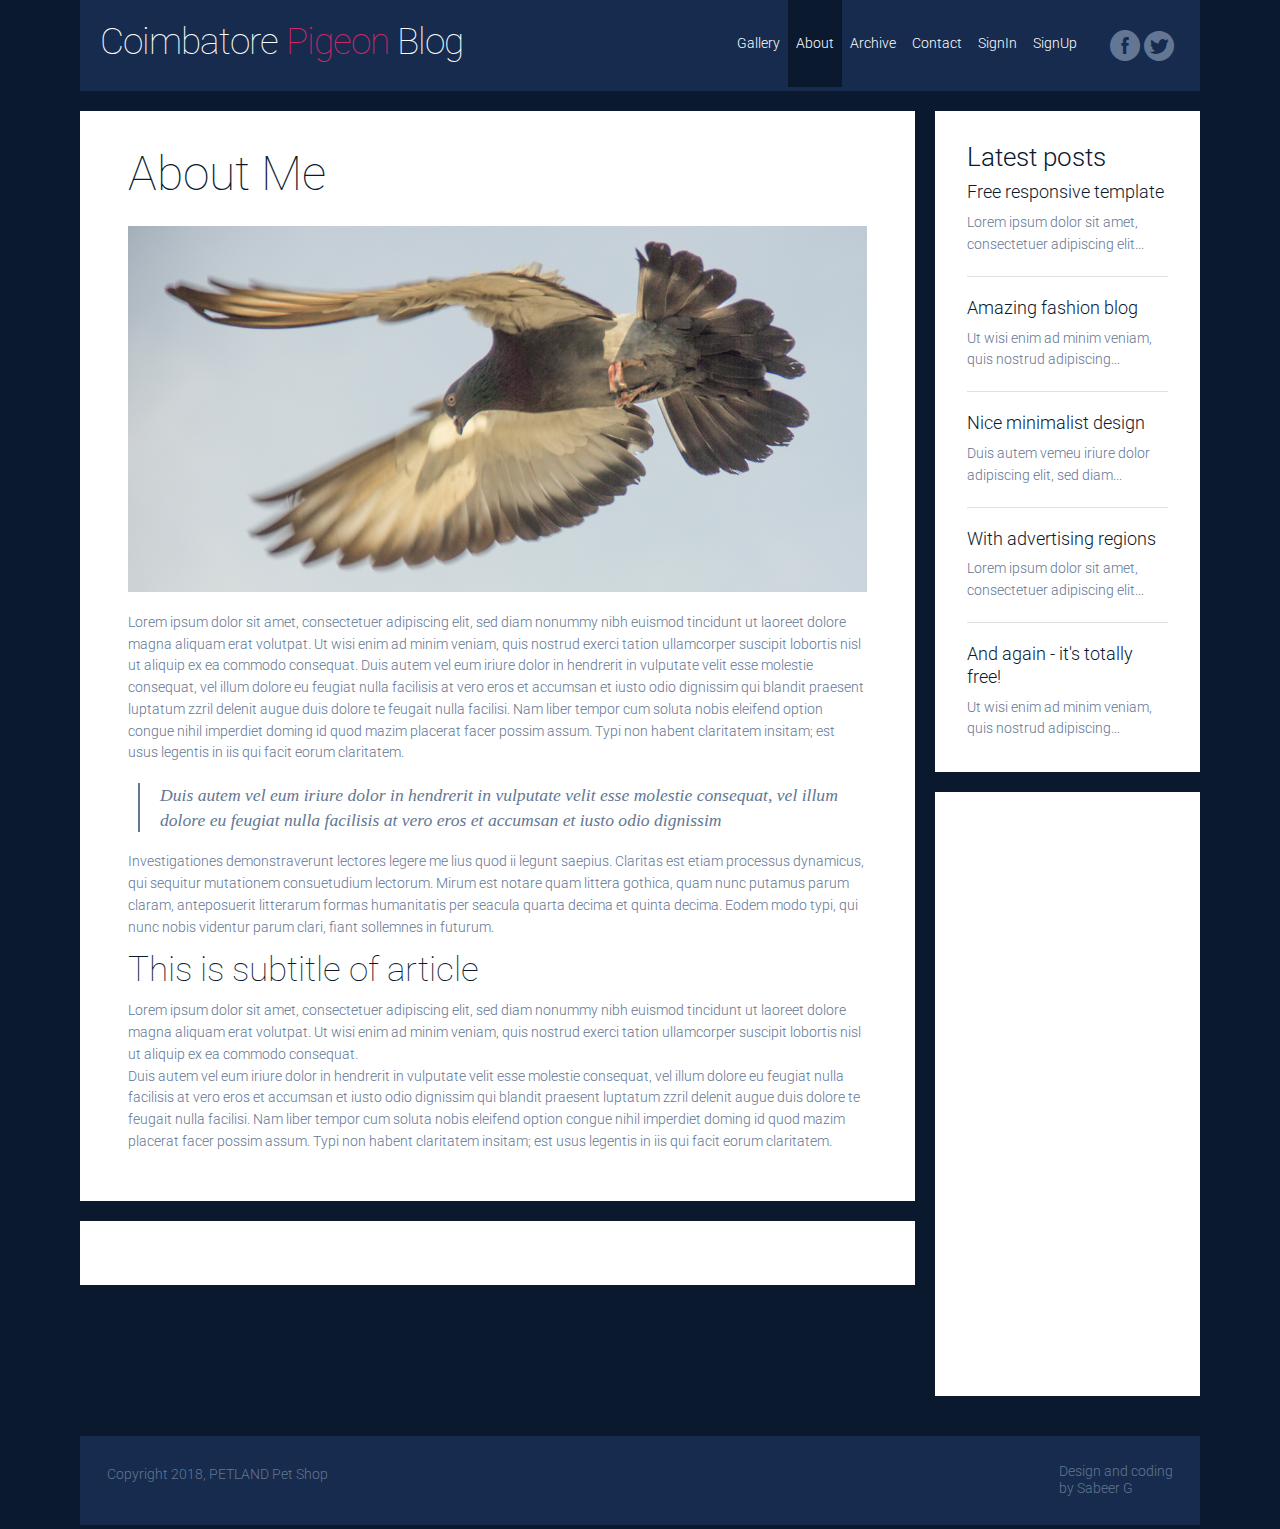
==== commit 06f45698: "latest" ====
--- a/about.html
+++ b/about.html
@@ -173,13 +173,13 @@
          <footer>
             <div class="s-12 l-8">
                <p>
-                  Copyright 2017, Vision Design - graphic zoo<br>
-                  All images have been purchased from Bigstock. Do not use the images in your website.
+                  Copyright 2018, PETLAND Pet Shop <br>
+             
                </p>
             </div>
             <div class="s-12 l-4">		                            
-               <a class="right" href="http://www.myresponsee.com" title="Responsive framework">Design and coding<br>
-               by Responsee Team
+               <a class="right" " title="Responsive framework">Design and coding<br>
+               by Sabeer G 
                </a>                       
             </div>
          </footer>
